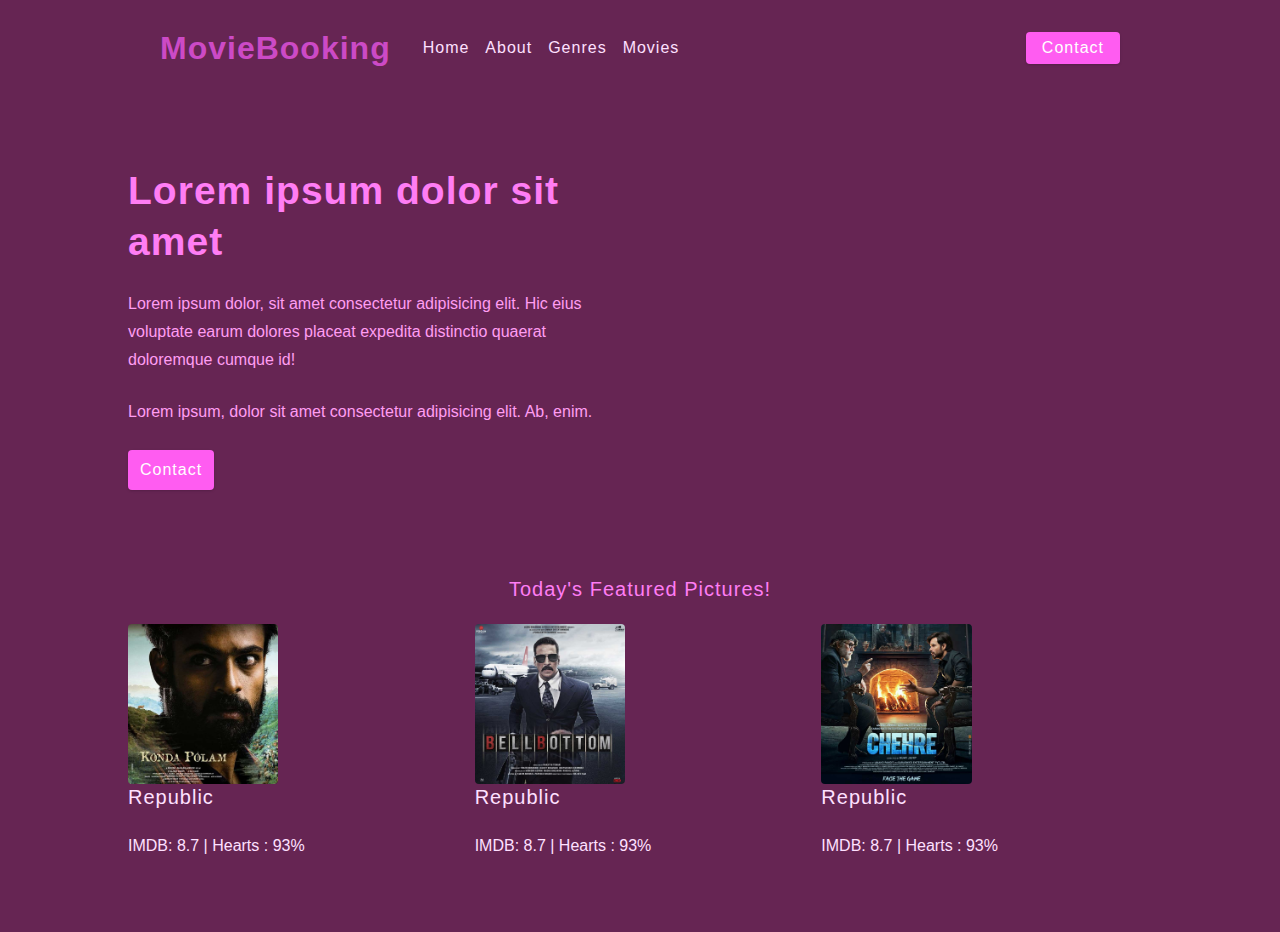
==== about.html @ 0e0c0a69 "initial commit" ====
<!DOCTYPE html>
<html lang="en">
  <head>
    <meta charset="UTF-8" />
    <meta http-equiv="X-UA-Compatible" content="IE=edge" />
    <meta name="viewport" content="width=device-width, initial-scale=1.0" />
    <title>About Page | MovieBooking</title>
    <!-- favicon -->
    <link rel="shortcut icon" href="./assets/favicon.ico" type="image/x-icon" />
    <!-- normalize -->
    <link rel="stylesheet" href="./styles/normalize.css" />
    <!-- font-awesome -->
    <link
      rel="stylesheet"
      href="https://cdnjs.cloudflare.com/ajax/libs/font-awesome/5.14.0/css/all.min.css"
    />
    <!-- main css -->
    <link rel="stylesheet" href="./styles/main.css" />
  </head>
  <body>
    <nav class="navbar">
      <div class="nav-center">
          <div class="nav-header">

              <a href="./index.html" class="nav-logo">
                  <!-- <img src="./assets/logo.svg" alt="simply recipes"> -->
                  MovieBooking
              </a>
              <button type="button" class="btn nav-btn">
                  <i class="fas fa-align-jsutify"></i>
              </button>
          </div>
          <div class="nav-links">
              <a href="./index.html" class="nav-link">Home</a>
              <a href="./about.html" class="nav-link">About</a>
              <a href="./genres.html" class="nav-link">Genres</a>
              <a href="./movies.html" class="nav-link">Movies</a>

              <div class="nav-link contact-link">
                  <a href="./contact.html" class="btn">Contact</a>
              </div>
          </div>
      </div>
  </nav>
  <main class="page">
    <!-- <h1 class="about-page">About Page</h1> -->
    <section class="about-page">
      <!-- <img src="./assets/about1.jpg" alt="pouring salt" class="img about-img"> -->
      <article>
        <h2>Lorem ipsum dolor sit amet</h2>
        <p>Lorem ipsum dolor, sit amet consectetur adipisicing elit. Hic eius voluptate earum dolores placeat expedita distinctio quaerat doloremque cumque id!</p>
        <p>Lorem ipsum, dolor sit amet consectetur adipisicing elit. Ab, enim.</p>

        <a href="./contact.html" class="btn">Contact</a>
      </article>
      <!-- <img src="./assets/about.jpeg" alt="pouring salt" class="img about-img"> -->
    </section>
    <section class="featured">
      <h5 class="featured-title">today's featured pictures!</h5>
      <div class="recipes-list">
        <div class="tags-list">
          <a href="./single-recipe.html" class="single-recipe">
              <img src="./assets/movies/movie-2.jpg" alt="recipe-1" class="img recipe-img">
              <h5>Republic</h5>
              <p>IMDB: 8.7 | Hearts : 93%</p>
          </a>
      </div>
      <div class="tags-list">
          <a href="./single-recipe.html" class="single-recipe">
              <img src="./assets/movies/movie-3.jpg" alt="recipe-1" class="img recipe-img">
              <h5>Republic</h5>
              <p>IMDB: 8.7 | Hearts : 93%</p>
          </a>
      </div>
      <div class="tags-list">
          <a href="./single-recipe.html" class="single-recipe">
              <img src="./assets/movies/movie-4.jpg" alt="recipe-1" class="img recipe-img">
              <h5>Republic</h5>
              <p>IMDB: 8.7 | Hearts : 93%</p>
          </a>
      </div>
    </div>
    </section>
  </main>
   
  </body>
</html>
---- styles/main.css ----
*,
::after,
::before {
  box-sizing: border-box;
}
/* fonts */

@import url('https://fonts.googleapis.com/css2?family=Roboto:wght@400;500;600&family=Montserrat&display=swap');
html {
  font-size: 100%;
} /*16px*/

:root {
  /* colors */
  /* --primary-100: #e2e0ff; */
  --primary-100: #fee0ff;
  /* --primary-200: #c1beff; */
  --primary-200: #ffbefc;
  /* --primary-300: #a29dff; */
  --primary-300: #ff9df2;
  /* --primary-400: #837dff; */
  --primary-400: #ff7df4;
  /* --primary-500: #645cff; */
  --primary-500: #ff5cf1;
  /* --primary-600: #504acc; */
  --primary-600: #cc4ac6;
  /* --primary-700: #3c3799; */
  --primary-700: #99378c;
  /* --primary-800: #282566; */
  --primary-800: #662553;
  /* --primary-900: #141233; */
  --primary-900: #33122f;

  /* grey */
  --grey-50: #f8fafc;
  --grey-100: #f1f5f9;
  --grey-200: #e2e8f0;
  --grey-300: #cbd5e1;
  --grey-400: #94a3b8;
  --grey-500: #64748b;
  --grey-600: #475569;
  --grey-700: #334155;
  --grey-800: #1e293b;
  --grey-900: #0f172a;
  /* rest of the colors */
  --black: #222;
  --white: #fff;
  --red-light: #f8d7da;
  --red-dark: #842029;
  --green-light: #d1e7dd;
  --green-dark: #0f5132;

  /* fonts  */
  --headingFont: 'Roboto', sans-serif;
  --bodyFont: 'Nunito', sans-serif;
  --smallText: 0.7em;
  /* rest of the vars */
  --backgroundColor: var(--primary-800);
  --textColor: var(--grey-900);
  --borderRadius: 0.25rem;
  --letterSpacing: 1px;
  --transition: 0.3s ease-in-out all;
  --max-width: 1120px;
  --fixed-width: 600px;

  /* box shadow*/
  --shadow-1: 0 1px 3px 0 rgba(0, 0, 0, 0.1), 0 1px 2px 0 rgba(0, 0, 0, 0.06);
  --shadow-2: 0 4px 6px -1px rgba(0, 0, 0, 0.1),
    0 2px 4px -1px rgba(0, 0, 0, 0.06);
  --shadow-3: 0 10px 15px -3px rgba(0, 0, 0, 0.1),
    0 4px 6px -2px rgba(0, 0, 0, 0.05);
  --shadow-4: 0 20px 25px -5px rgba(0, 0, 0, 0.1),
    0 10px 10px -5px rgba(0, 0, 0, 0.04);
}

body {
  background: var(--backgroundColor);
  font-family: var(--bodyFont);
  font-weight: 400;
  line-height: 1.75;
  color: var(--textColor);
}

p {
  margin-top: 0;
  margin-bottom: 1.5rem;
  max-width: 40em;
}

h1,
h2,
h3,
h4,
h5 {
  margin: 0;
  margin-bottom: 1.38rem;
  font-family: var(--headingFont);
  font-weight: 400;
  line-height: 1.3;
  text-transform: capitalize;
  letter-spacing: var(--letterSpacing);
}

h1 {
  margin-top: 0;
  font-size: 3.052rem;
}

h2 {
  font-size: 2.441rem;
}

h3 {
  font-size: 1.953rem;
}

h4 {
  font-size: 1.563rem;
}

h5 {
  font-size: 1.25rem;
}

small,
.text-small {
  font-size: var(--smallText);
}

a {
  text-decoration: none;
}
ul {
  list-style-type: none;
  padding: 0;
}

.img {
  /* width: 100%; */
  display: block;
  object-fit: cover;
  /* object-fit: contain; */
}
/* buttons */

.btn {
  cursor: pointer;
  color: var(--white);
  background: var(--primary-500);
  border: transparent;
  border-radius: var(--borderRadius);
  letter-spacing: var(--letterSpacing);
  padding: 0.375rem 0.75rem;
  box-shadow: var(--shadow-1);
  transition: var(--transtion);
  text-transform: capitalize;
  display: inline-block;
}
.btn:hover {
  background: var(--primary-700);
  box-shadow: var(--shadow-3);
}
.btn-hipster {
  color: var(--primary-500);
  background: var(--primary-200);
}
.btn-hipster:hover {
  color: var(--primary-200);
  background: var(--primary-700);
}
.btn-block {
  width: 100%;
}

/* alerts */
.alert {
  padding: 0.375rem 0.75rem;
  margin-bottom: 1rem;
  border-color: transparent;
  border-radius: var(--borderRadius);
}

.alert-danger {
  color: var(--red-dark);
  background: var(--red-light);
}
.alert-success {
  color: var(--green-dark);
  background: var(--green-light);
}
/* form */

.form {
  width: 90vw;
  max-width: var(--fixed-width);
  background: var(--white);
  border-radius: var(--borderRadius);
  box-shadow: var(--shadow-2);
  padding: 2rem 2.5rem;
  margin: 3rem auto;
}
.form-label {
  display: block;
  font-size: var(--smallText);
  margin-bottom: 0.5rem;
  text-transform: capitalize;
  letter-spacing: var(--letterSpacing);
}
.form-input,
.form-textarea {
  width: 100%;
  padding: 0.375rem 0.75rem;
  border-radius: var(--borderRadius);
  background: var(--backgroundColor);
  border: 1px solid var(--grey-200);
}

.form-row {
  margin-bottom: 1rem;
}

.form-textarea {
  height: 7rem;
}
::placeholder {
  font-family: inherit;
  color: var(--grey-400);
}
.form-alert {
  color: var(--red-dark);
  letter-spacing: var(--letterSpacing);
  text-transform: capitalize;
}
/* alert */

@keyframes spinner {
  to {
    transform: rotate(360deg);
  }
}

.loading {
  width: 6rem;
  height: 6rem;
  border: 5px solid var(--grey-400);
  border-radius: 50%;
  border-top-color: var(--primary-500);
  animation: spinner 0.6s linear infinite;
}
.loading {
  margin: 0 auto;
}
/* title */

.title {
  text-align: center;
}

.title-underline {
  background: var(--primary-500);
  width: 7rem;
  height: 0.25rem;
  margin: 0 auto;
  margin-top: -1rem;
}

/*
=============== 
Navbar
===============
*/

.navbar {
  display: flex;
  justify-content: center;
  align-items: center;
  /* background: rgb(192, 206, 5); */
}

.nav-center {
  width: 75vw;
  max-width: --var(max-width);
  /* background: red; */
}

.nav-header {
  height: 6rem;
  display: flex;
  justify-content: space-between;
  /* margin-bottom: 50px; */
  align-items: center;
}

.nav-logo {
  /* background: red; */
  font-family: 'Lucida Sans', 'Lucida Sans Regular', 'Lucida Grande', 'Lucida Sans Unicode', Geneva, Verdana, sans-serif;
  letter-spacing: var(--letterSpacing);
  font-weight: 600;
  font-size: 2rem;
  display: flex;
  align-items: center;
  color: var(--primary-600);
}

.nav-header img {
  width: 200px;
}

.nav-btn {
  padding: 0.15rem 0.75rem;
}

.nav-btn i {
  font-size: 1.25rem;
}

.nav-links {
  display: flex;
  flex-direction: column;

  /* show-links */
  /* height: 0;
  overflow: hidden; */
  display: none;
  transition: var(--transition);
}

.show-links {
  /* height: 310px; */
  display: flex;
}

.nav-link {
  display: block;
  text-align: center;
  text-transform: capitalize;
  color: var(--primary-100);
  letter-spacing: var(--letterSpacing);
  padding: 1rem 0;
  border-top: 1px solid var(--grey-500);
  transition: var(--transition);
}

.nav-link:hover {
  color: var(--primary-500);
}

.contact-link a {
  padding: 0.15rem 1rem;
}



@media screen and (min-width: 992px) {
  .nav-btn {
    display: none;
  }

  .nav-bar {
    height: 6rem;
    background: #0f5132;
  }

  .nav-center {
    display: flex;
    align-items: center;
    /* justify-content: space-between; */
  }

  .nav-header {
    /* height: auto; */
    display: flex;
    margin-right: 2rem;
  }

  .nav-links {
    /* height: auto; */
    display: flex;
    flex-direction: row;
    /* justify-content: space-between; */
    align-items: center;
    width: 100%;
  }

  .nav-link {
    padding: 0;
    border-top: none;
    margin-right: 1rem;
    font-size: 1rem;
  }

  .contact-link {
    margin-left: auto;
    margin-right: 0;
  }
}










.page {
  /* background: red; */
  width: 80vw;
  /* height: 10vw; */
  max-width: var(--max-width);
  margin: 0 auto;
  padding-top: 2rem;
  min-height: calc(100vh - (6rem + 4rem));
}

.error-page, .about-page, .contact-page, .tags-page, .recipes-page {
  background: none;
  font-family:'Lucida Sans', 'Lucida Sans Regular', 'Lucida Grande', 'Lucida Sans Unicode', Geneva, Verdana, sans-serif;
  color: var(--primary-500);
  /* text-align: center; */
  /* text-transform: capitalize; */
}







.page-footer {
  height: 2rem;
  background: var(--primary-500);
  color: var(--primary-300);
  display: flex;
  align-items: center;
  justify-content: center;
  margin-bottom: 0;
}

.page-footer p {
  font-size: .8rem;
  margin-bottom: 0;
}

.footer-logo, .page-footer a {
  columns: var(--primary-500);
}





.hero {
  height: 40vh;
  background: url('../assets/main1.png') center/cover no-repeat;
  border-radius: var(--borderRadius);
  margin-bottom: 2rem;
  position: relative;
  
}

.hero-container {
  position: absolute;
  width: 100%;
  height: 100%;
  top: 0;
  left: 0;
  background: rgba(0, 0, 0, 0.7);
  border-radius: var(--borderRadius);
  display: flex;
  align-items: center;
  justify-content: center;
}

.hero-text {
  text-align: center;
  color: var(--primary-600)
}




@media screen and (min-width: 768px) {
  .hero-text h1{
    font-size: 4rem;
    margin-bottom: 0;
  }
}



















.recipes-container {
  display: grid;
  gap: 2rem 1rem;
  /* border: 2px solid red; */
}

.tags-container {
  /* get the tags-container all the way to bottom */
  order: 1;
  display: flex;
  flex-direction: column;
  padding-bottom: 3rem;
}

.recipes-list {
  display: grid;
  gap: 2rem 1rem;
  /* border: 2px solid yellow; */
  padding-bottom: 3rem;
}

.tags-container > h4 {
  margin-bottom: 0.5rem;
  font-weight: 500;
  color: var(--primary-100);
}

.tags-container a {
  /* font-size: 1rem; */
  /* font-weight: 500; */
  font-family: 'Lucida Sans', 'Lucida Sans Regular', 'Lucida Grande', 'Lucida Sans Unicode', Geneva, Verdana, sans-serif;
  color: var(--primary-600);
}

.tags-list {
  display: grid;
  /* grid-template-columns: 1fr 1fr 1fr; */
}

.tags-list a {
  text-transform: capitalize;
  display: block;
  color: var(--primary-100);
  transition: var(--transition);
}

.tags-list a:hover {
  color: var(--primary-500);
}

.recipe {
  display: block;
}

.recipe-img {
  height: 15rem;
  border-radius: var(--borderRadius);
  /* margin-bottom: 1rem; */
}

.recipe h5 {
  margin-bottom: 0;
  line-height: 1;
  color: var(--grey-700);
}

.recipe p {
  margin-bottom: 0;
  line-height: 1;
  margin-top: 0.5rem;
  color: var(--grey-500);
  letter-spacing: var(--letterSpacing);
}

@media screen and (min-width: 576px) {
  .recipes-list {
    grid-template-columns: 1fr 1fr;
  }

  .recipe-img {
    height: 10rem;
  }
}

@media screen and (min-width:992px) {
  .recipes-container {
    grid-template-columns: 200px 1fr;
  }

  .tags-container {
    order: 0;
  }

  .tags-list {
    /* grid-template-columns: 1fr; */
  }

  .recipe p {
    /* font-size: 0.5rem; */
  }
}

@media screen and (min-width:1200px) {
  .recipes-list {
    grid-template-columns: 1fr 1fr 1fr;
  }

  .recipe h5 {
    font-size: 1.15rem;
  }
}























.error-page {
  text-align: center;
  padding-top: 5rem;
}

.error-page h1 {
  font-size: 9rem;
}










/* for the heading in tag-template page */
.page h4 {
  color: var(--primary-500);
  font-family:'Lucida Sans', 'Lucida Sans Regular', 'Lucida Grande', 'Lucida Sans Unicode', Geneva, Verdana, sans-serif;

}













.about-page h2 {
  text-transform: none;
  font-weight: bold;
  color: var(--primary-400)
}

.about-page p {
  color: var(--primary-300)
}

.about-page {
  display: grid;
  gap: 2rem 4rem;   
  /* 2rem is for row gap and 4rem is for column gap*/

  padding-bottom: 3rem;
}

.about-img {
  border-radius: var(--borderRadius);
  height: 100px;
  width: 100%;
  background: rgba(0, 0, 0, 1);
}

@media screen and (min-width: 768px) {
  .about-page {
    grid-template-columns: 1fr 1fr;
    grid-template-rows: 400px;
    align-items: center;
  }

  .about-img {
    height: 100%;
  }
}

@media screen and (max-width:768px){
  /* .about-img {
    border-radius: 10px;
  } */
}






.featured-title {
  text-align: center;
  font-family:'Lucida Sans', 'Lucida Sans Regular', 'Lucida Grande', 'Lucida Sans Unicode', Geneva, Verdana, sans-serif;
  color: var(--primary-400)
}









.contact-form {
  width: 100%;
  margin: 0;
}

.contact-container {
  display: grid;
  gap: 2rem 3rem;
  padding-bottom: 3rem;
}

@media screen and (min-width:768px) {
  .contact-container {
    grid-template-columns: 1fr 450px;
    align-items: center;
  }
}









.tags-section {
  display: grid;
  /* gap: 2rem; */
  grid-template-columns: 1fr 1fr 1fr;
}

.single-tag {
  /* grid-template-columns: 1fr 1fr 1fr; */
  /* width: 350px; */
  /* height: 80px; */
  border: 2px solid var(--primary-500);
  text-align: center;
  /* padding: 0.5rem; */
  margin: 0.5rem;
  border-radius: var(--borderRadius);
  background: var(--primary-400);
  color: white;
  /* color: var(--primary-100); */
  /* box-shadow: var(--shadow-2); */
  /* font-size: 0.8rem; */


  /* transition is for the smooth change of bg color when hovered */
  transition: var(--transition);
}

.single-tag h5, .single-tag p {
  /* font-size: 1.1rem; */
  margin-bottom: 0;
}

.single-tag h5 {
  font-size: 1.8rem;
  font-weight: 600;
}

.single-tag p {
  font-size: 1rem;
  font-weight: 400;
}

.single-tag:hover {
  box-shadow: var(--shadow-4);
  background: var(--primary-700)
}

@media screen and (max-width:768px){
  .single-tag h5 {
    font-size: 1.2rem;
    font-weight: 600;
  }
  
  .single-tag p {
    font-size: 0.8rem;
    font-weight: 400;
  }

  /* .tags-section {
    grid-template-columns: 1fr 1fr 1fr;
  } */
}

@media screen and (max-width:576px){
  .tags-section {
    grid-template-columns: 1fr 1fr;
  }
}

@media screen and (max-width:400px) {
  .tags-section {
    grid-template-columns: 1fr;
  }
}













.recipe-hero {
  display: grid;
  gap: 3rem;
}

.recipe-hero-img {
  height: 250px;
  /* width: 90%; */
  border-radius: var(--borderRadius);
}

.recipe-hero p {
  color: var(--grey-600);
}

.recipe-icons {
  display: grid;
  grid-template-columns: repeat(3, 1fr);
  gap: 1rem;
  margin-bottom: 2rem 0;
  text-align: center;
}

.recipe-icons i {
  font-size: 1.5rem;
  color: var(--primary-500);
}

.recipe-icons h5, .recipe-icons p {
  margin-bottom: 0;
  font-size: 0.8rem;
}

.recipe-icons p {
  color: var(--grey-600)
}

.recipe-tags {
  display: flex;
  align-items: center;
  flex-wrap: wrap;
  font-size: 0.7em;
  font-weight: 600;
}

.recipe-tags a {
  background: var(--primary-500);
  border-radius: var(--borderRadius);
  color: var(--white);
  padding: 0.05rem 0.5rem;
  margin: 0 0.25rem;
  text-transform: capitalize;
}

@media screen and (min-width:992px) {
  .recipe-hero {
    grid-template-columns: 4fr 5fr;
    align-items: center;
  }
}










.recipe-content {
  padding: 3rem 0;
  display: grid;
  gap: 2rem 5rem;
}

@media screen and (min-width:992px) {
  .recipe-content {
    grid-template-columns: 3fr 1fr;
  }
}

.instructions {
  /* display: grid;
  grid-template-columns: 1fr 1fr; */
}

.single-instruction header {
  display: grid;
  grid-template-columns: auto 1fr;
  gap: 1.5rem;
  align-items: center;
}

.single-instruction header p {
  text-transform: uppercase;
  font-weight: 600;
  margin-bottom: 0;
  color: var(--primary-500);
}

.single-instruction > p {
  color: var(--grey-700);
}

.single-instruction header div {
  height: 2px;
  background: var(--primary-500);
}

.ingredients {
  display: grid;
  row-gap: 2rem;
}

.ingredients h5 {
  margin-bottom: 0;
}

.single-ingredient {
  border-bottom: 2px solid var(--primary-500);
  padding-bottom: 0.75rem;
  color: var(--primary-500);
}

.single-tool {
  border-bottom: 2px solid var(--primary-500);
  padding-bottom: 0.75rem;
  color: var(--grey-500);
  text-transform: capitalize;
}
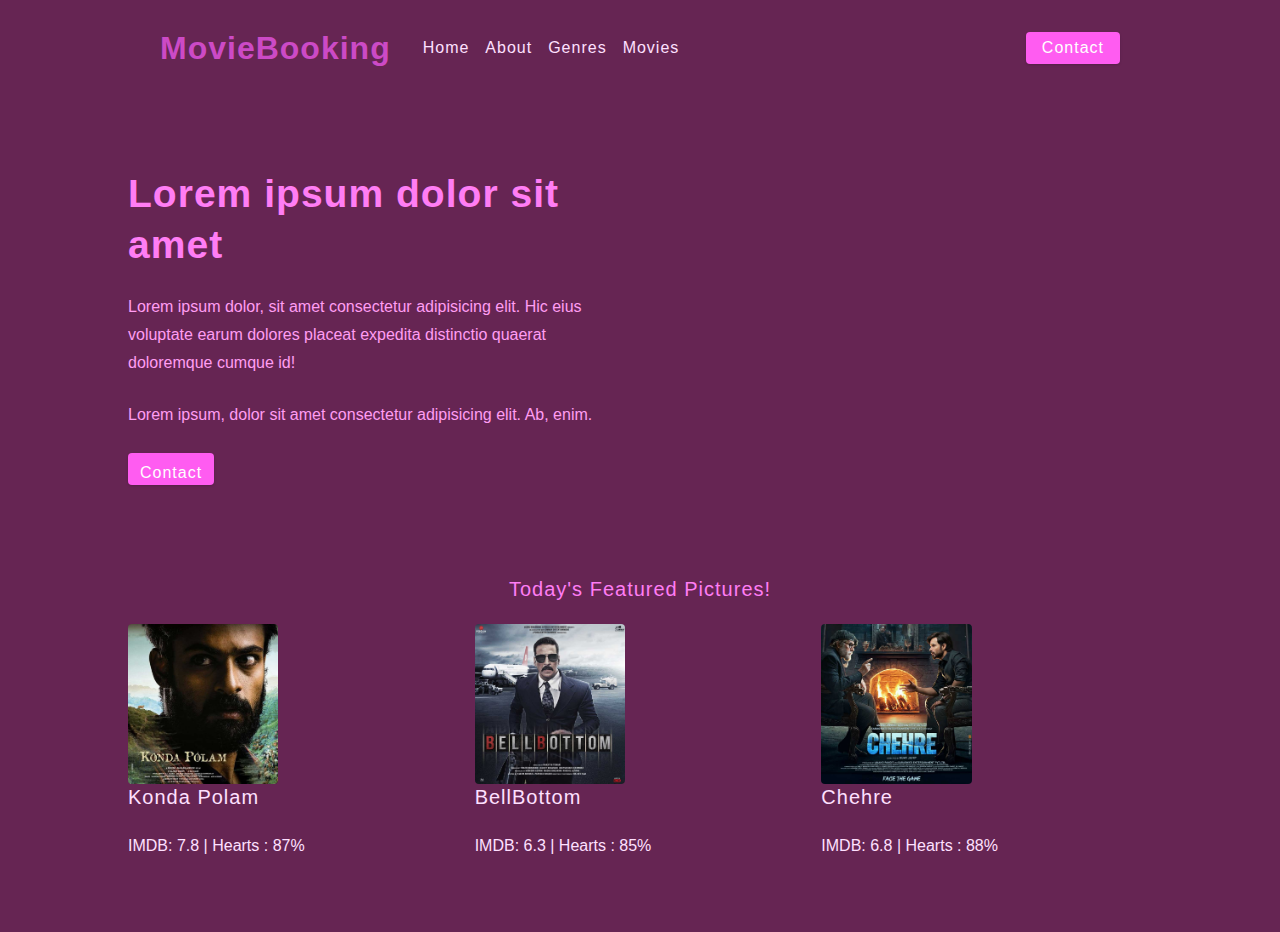
==== commit 2e0348a4: "/" ====
--- a/about.html
+++ b/about.html
@@ -6,7 +6,7 @@
     <meta name="viewport" content="width=device-width, initial-scale=1.0" />
     <title>About Page | MovieBooking</title>
     <!-- favicon -->
-    <link rel="shortcut icon" href="./assets/favicon.ico" type="image/x-icon" />
+    <link rel="shortcut icon" href="./assets/m.png" type="image/x-icon" />
     <!-- normalize -->
     <link rel="stylesheet" href="./styles/normalize.css" />
     <!-- font-awesome -->
@@ -61,22 +61,22 @@
         <div class="tags-list">
           <a href="./single-recipe.html" class="single-recipe">
               <img src="./assets/movies/movie-2.jpg" alt="recipe-1" class="img recipe-img">
-              <h5>Republic</h5>
-              <p>IMDB: 8.7 | Hearts : 93%</p>
+              <h5>Konda Polam</h5>
+              <p>IMDB: 7.8 | Hearts : 87%</p>
           </a>
       </div>
       <div class="tags-list">
           <a href="./single-recipe.html" class="single-recipe">
               <img src="./assets/movies/movie-3.jpg" alt="recipe-1" class="img recipe-img">
-              <h5>Republic</h5>
-              <p>IMDB: 8.7 | Hearts : 93%</p>
+              <h5>BellBottom</h5>
+              <p>IMDB: 6.3 | Hearts : 85%</p>
           </a>
       </div>
       <div class="tags-list">
           <a href="./single-recipe.html" class="single-recipe">
               <img src="./assets/movies/movie-4.jpg" alt="recipe-1" class="img recipe-img">
-              <h5>Republic</h5>
-              <p>IMDB: 8.7 | Hearts : 93%</p>
+              <h5>Chehre</h5>
+              <p>IMDB: 6.8 | Hearts : 88%</p>
           </a>
       </div>
     </div>
--- a/styles/main.css
+++ b/styles/main.css
@@ -155,6 +155,7 @@
   transition: var(--transtion);
   text-transform: capitalize;
   display: inline-block;
+  height: 2rem;
 }
 .btn:hover {
   background: var(--primary-700);
@@ -862,8 +863,13 @@
   border-radius: var(--borderRadius);
 }
 
+.recipe-hero h2 {
+  font-weight: 600;
+  color: var(--primary-200);
+}
+
 .recipe-hero p {
-  color: var(--grey-600);
+  color: var(--primary-200);
 }
 
 .recipe-icons {
@@ -875,24 +881,34 @@
 }
 
 .recipe-icons i {
-  font-size: 1.5rem;
+  font-size: 2rem;
   color: var(--primary-500);
 }
 
 .recipe-icons h5, .recipe-icons p {
   margin-bottom: 0;
-  font-size: 0.8rem;
+  font-size: 1rem;
+  color: var(--primary-200)
 }
 
 .recipe-icons p {
-  color: var(--grey-600)
+  color: var(--primary-600)
+}
+
+.bookbtn {
+  height: 2rem;
+  width: 90%;
+  font-family: 'Lucida Sans', 'Lucida Sans Regular', 'Lucida Grande', 'Lucida Sans Unicode', Geneva, Verdana, sans-serif;
+  text-transform: uppercase;
+  padding-bottom: 2rem;
 }
 
 .recipe-tags {
+  color: var(--primary-200);
   display: flex;
   align-items: center;
   flex-wrap: wrap;
-  font-size: 0.7em;
+  font-size: 1em;
   font-weight: 600;
 }
 
@@ -905,9 +921,13 @@
   text-transform: capitalize;
 }
 
+.recipe-tags a:hover {
+  background: var(--primary-700);
+}
+
 @media screen and (min-width:992px) {
   .recipe-hero {
-    grid-template-columns: 4fr 5fr;
+    grid-template-columns: 3fr 5fr;
     align-items: center;
   }
 }
@@ -953,7 +973,7 @@
 }
 
 .single-instruction > p {
-  color: var(--grey-700);
+  color: var(--primary-200);
 }
 
 .single-instruction header div {
@@ -968,12 +988,17 @@
 
 .ingredients h5 {
   margin-bottom: 0;
+  color: var(--primary-500);
 }
 
 .single-ingredient {
   border-bottom: 2px solid var(--primary-500);
   padding-bottom: 0.75rem;
   color: var(--primary-500);
+}
+
+.ingredients p {
+  color: var(--primary-200);
 }
 
 .single-tool {
@@ -981,4 +1006,58 @@
   padding-bottom: 0.75rem;
   color: var(--grey-500);
   text-transform: capitalize;
+}
+
+
+
+
+
+
+
+
+
+
+
+
+.hall {
+  width: 100%;
+  display: flex;
+  flex-direction: column;
+  align-items: center;
+  box-shadow: var(--shadow-4);
+}
+
+.screen {
+  /* width: 100%; */
+}
+
+.screen-img {
+  box-shadow: var(--shadow-4);
+  border-radius: var(--borderRadius);
+  border: 2px solid var(--primary-700);
+  width: 100%;
+  height: 150px;
+}
+
+.seats {
+  display: flex;
+  /* display: grid; */
+  /* grid-template-columns: 1fr 2fr 1fr; */
+  gap: 1rem;
+  /* flex-direction: row; */
+  align-items: center;
+  height: 100%;
+}
+
+.booking-section {
+  display: grid;
+  grid-template-columns: 2fr 1fr;
+  gap: 1rem;
+}
+
+.hero-and-book {
+  display: grid;
+  /* grid-template-rows: 1fr 1fr; */
+  row-gap: 2rem;
+  align-items: center;
 }